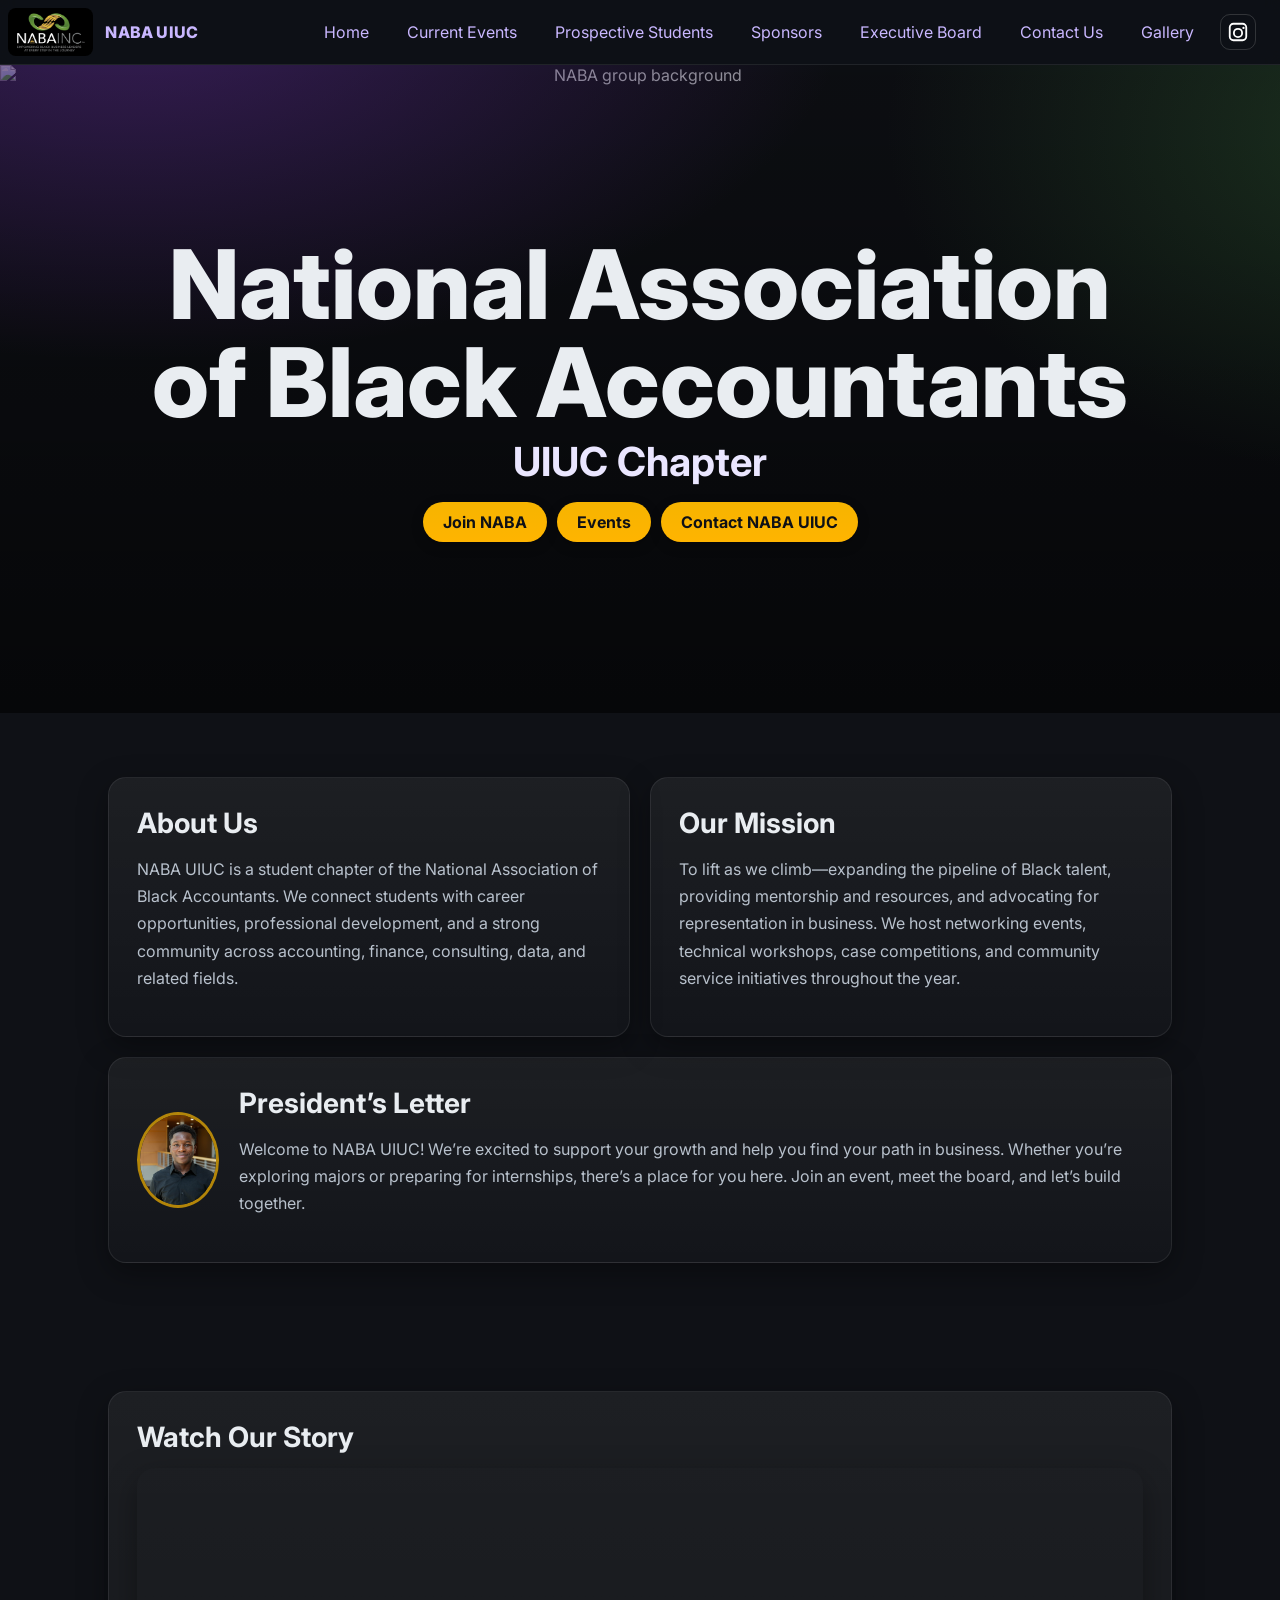
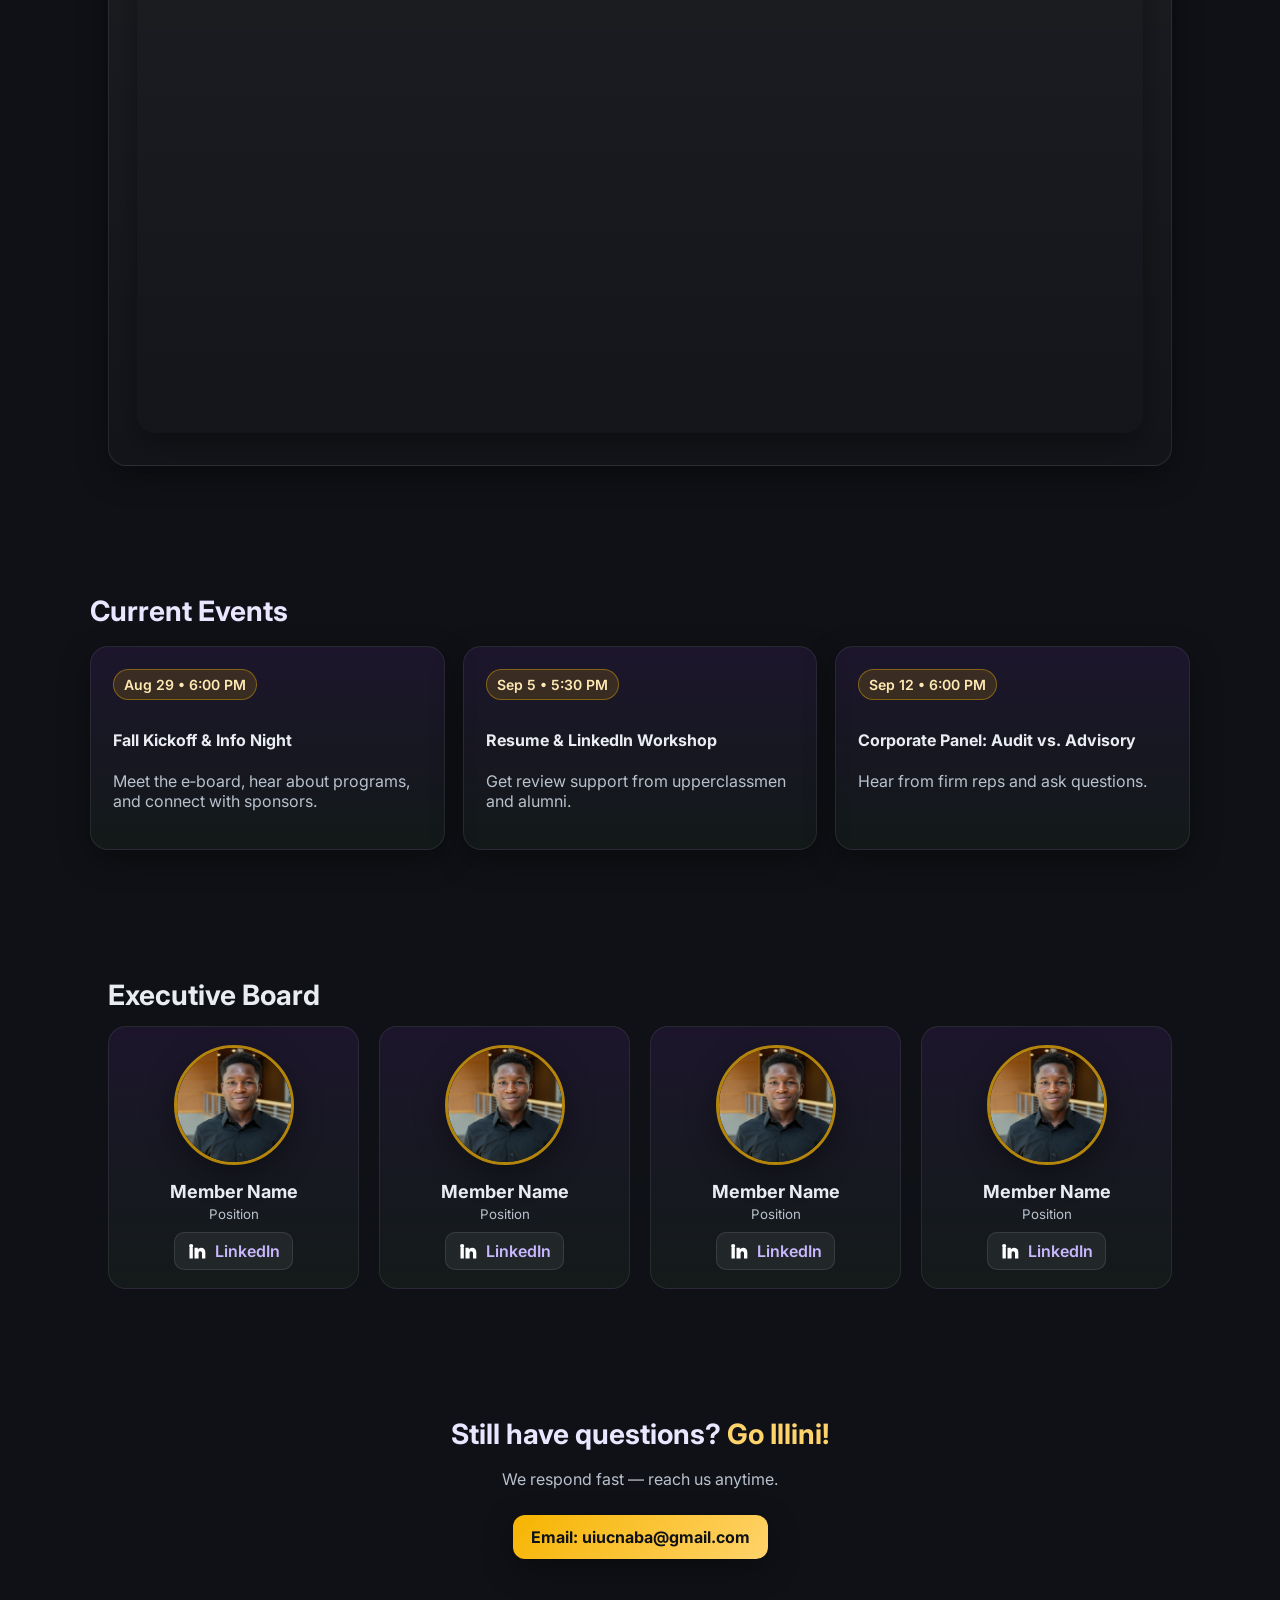
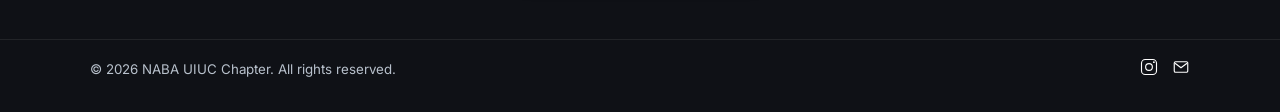
==== index-naba.html @ fb1b7ed2 "Add initial implementation of NABA UIUC website structure and styling: - Created `index.html` as the" ====
<!DOCTYPE html>
      <html lang="en">
      <head>
      <meta charset="UTF-8" />
      <meta name="viewport" content="width=device-width, initial-scale=1" />
      <title>NABA UIUC Chapter</title>
  <link rel="preconnect" href="https://fonts.googleapis.com">
  <link rel="preconnect" href="https://fonts.gstatic.com" crossorigin>
  <link href="https://fonts.googleapis.com/css2?family=Inter:wght@400;600;800&display=swap" rel="stylesheet">
  <link rel="stylesheet" href="style1.css">
</head>
<body>
<!-- Header -->
<header class="header">
  <nav class="nav">
    <a class="brand" href="#home">
      <img src="photos/logo.jpeg" alt="NABA UIUC logo" />
      <span>NABA UIUC</span>
    </a>

    <button class="hamburger" id="hamburger" aria-label="Open menu" aria-expanded="false">
      <span></span><span></span><span></span>
    </button>

    <div class="menu" id="menu" aria-label="Primary">
      <a class="nav-link" href="#home">Home</a>
      <a class="nav-link" href="#events">Current Events</a>
      <a class="nav-link" href="#prospective">Prospective Students</a>
      <a class="nav-link" href="sponsors.html">Sponsors</a>
      <a class="nav-link" href="#board">Executive Board</a>
      <a class="nav-link" href="#contact">Contact Us</a>
      <a class="nav-link" href="gallery.html">Gallery</a>
      <a class="icon-link" href="https://www.instagram.com/nabauiuc/" target="_blank" aria-label="Instagram" rel="noopener">
        <svg viewBox="0 0 24 24" width="22" height="22" aria-hidden="true"><path d="M7 2h10a5 5 0 0 1 5 5v10a5 5 0 0 1-5 5H7a5 5 0 0 1-5-5V7a5 5 0 0 1 5-5zm10 2H7a3 3 0 0 0-3 3v10a3 3 0 0 0 3 3h10a3 3 0 0 0 3-3V7a3 3 0 0 0-3-3zm-5 3.5A5.5 5.5 0 1 1 6.5 13 5.51 5.51 0 0 1 12 7.5zm0 2A3.5 3.5 0 1 0 15.5 13 3.5 3.5 0 0 0 12 9.5zM18 6.25a1.25 1.25 0 1 1-1.25 1.25A1.25 1.25 0 0 1 18 6.25z"/></svg>
      </a>
    </div>
  </nav>
  <div class="mobile" id="mobileMenu">
    <a href="#home">Home</a>
    <a href="#events">Current Events</a>
    <a href="#prospective">Prospective Students</a>
    <a href="sponsors.html">Sponsors</a>
    <a href="#board">Executive Board</a>
    <a href="#contact">Contact Us</a>
    <a href="gallery.html">Gallery</a>
    <a href="https://www.instagram.com/nabauiuc/" target="_blank" rel="noopener">Instagram</a>
  </div>
</header>

<!-- Hero -->
<section id="home" class="hero">
  <img class="bg" src="photos/group.jpg" alt="NABA group background">
  <div class="content">
    <h1>National Association of Black Accountants</h1>
    <h2>UIUC Chapter</h2>
    <div class="hero-buttons">
      <a href="#join" class="btn btn-gold">Join NABA</a>
      <a href="#events" class="btn btn-gold">Events</a>
      <a href="#contact" class="btn btn-gold">Contact NABA UIUC</a>
    </div>
  </div>
</section>

<!-- About / Mission / President -->
<section class="section" id="about">
  <div class="row">
    <div class="col-6">
      <div class="card">
        <h3>About Us</h3>
        <p>
          NABA UIUC is a student chapter of the National Association of Black Accountants. We connect students with career opportunities, professional development, and a strong community across accounting, finance, consulting, data, and related fields.
        </p>
      </div>
    </div>
    <div class="col-6" id="prospective">
      <div class="card">
        <h3>Our Mission</h3>
        <p>
          To lift as we climb—expanding the pipeline of Black talent, providing mentorship and resources, and advocating for representation in business. We host networking events, technical workshops, case competitions, and community service initiatives throughout the year.
        </p>
      </div>
    </div>
    <div class="col-12">
      <div class="card president">
        <img src="photos/head.jpg" alt="Chapter President">
        <div>
          <h3>President’s Letter</h3>
          <p>
            Welcome to NABA UIUC! We’re excited to support your growth and help you find your path in business. Whether you’re exploring majors or preparing for internships, there’s a place for you here. Join an event, meet the board, and let’s build together.
          </p>
        </div>
      </div>
    </div>
  </div>
</section>

<!-- Video -->
<section class="section" id="video">
  <div class="card">
    <h3>Watch Our Story</h3>
    <iframe class="video" src="https://www.youtube.com/embed/VIDEO_ID" title="NABA UIUC Intro Video" allowfullscreen></iframe>
  </div>
</section>

<!-- Current Events (card grid format) -->
<section id="events">
  <div class="wrap">
    <h2 class="section-title">Current Events</h2>
    <div class="events-grid">
      <article class="card event">
        <span class="pill">Aug 29 • 6:00 PM</span>
        <h4>Fall Kickoff & Info Night</h4>
        <p class="muted">Meet the e‑board, hear about programs, and connect with sponsors.</p>
      </article>
      <article class="card event">
        <span class="pill">Sep 5 • 5:30 PM</span>
        <h4>Resume & LinkedIn Workshop</h4>
        <p class="muted">Get review support from upperclassmen and alumni.</p>
      </article>
      <article class="card event">
        <span class="pill">Sep 12 • 6:00 PM</span>
        <h4>Corporate Panel: Audit vs. Advisory</h4>
        <p class="muted">Hear from firm reps and ask questions.</p>
      </article>
    </div>
  </div>
</section>

<!-- Executive Board (unchanged) -->
<section class="section" id="board">
  <h3 class="section-title">Executive Board</h3>
  <div class="board-grid">
    <div class="member">
      <img src="photos/head.jpg" alt="Board Member">
      <h4>Member Name</h4>
      <small>Position</small>
      <a class="linkedin" href="#" target="_blank" rel="noopener" aria-label="LinkedIn">
        <svg viewBox="0 0 24 24" width="20" height="20" aria-hidden="true"><path d="M4.98 3.5A2.5 2.5 0 1 1 2.5 6 2.5 2.5 0 0 1 4.98 3.5zM3 8h4v13H3zM9 8h4v2h.06A4.39 4.39 0 0 1 17 8c3 0 5 2 5 5.7V21h-4v-6.1c0-1.6-.57-2.7-2-2.7a2.16 2.16 0 0 0-2 1.5 2.73 2.73 0 0 0-.1.95V21H9z"/></svg>
        LinkedIn
      </a>
    </div>
    <div class="member">
      <img src="photos/head.jpg" alt="Board Member">
      <h4>Member Name</h4>
      <small>Position</small>
      <a class="linkedin" href="#" target="_blank" rel="noopener" aria-label="LinkedIn">
        <svg viewBox="0 0 24 24" width="20" height="20"><path d="M4.98 3.5A2.5 2.5 0 1 1 2.5 6 2.5 2.5 0 0 1 4.98 3.5zM3 8h4v13H3zM9 8h4v2h.06A4.39 4.39 0 0 1 17 8c3 0 5 2 5 5.7V21h-4v-6.1c0-1.6-.57-2.7-2-2.7a2.16 2.16 0 0 0-2 1.5 2.73 2.73 0 0 0-.1.95V21H9z"/></svg>
        LinkedIn
      </a>
    </div>
    <div class="member">
      <img src="photos/head.jpg" alt="Board Member">
      <h4>Member Name</h4>
      <small>Position</small>
      <a class="linkedin" href="#" target="_blank" rel="noopener" aria-label="LinkedIn">
        <svg viewBox="0 0 24 24" width="20" height="20"><path d="M4.98 3.5A2.5 2.5 0 1 1 2.5 6 2.5 2.5 0 0 1 4.98 3.5zM3 8h4v13H3zM9 8h4v2h.06A4.39 4.39 0 0 1 17 8c3 0 5 2 5 5.7V21h-4v-6.1c0-1.6-.57-2.7-2-2.7a2.16 2.16 0 0 0-2 1.5 2.73 2.73 0 0 0-.1.95V21H9z"/></svg>
        LinkedIn
      </a>
    </div>
    <div class="member">
      <img src="photos/head.jpg" alt="Board Member">
      <h4>Member Name</h4>
      <small>Position</small>
      <a class="linkedin" href="#" target="_blank" rel="noopener" aria-label="LinkedIn">
        <svg viewBox="0 0 24 24" width="20" height="20"><path d="M4.98 3.5A2.5 2.5 0 1 1 2.5 6 2.5 2.5 0 0 1 4.98 3.5zM3 8h4v13H3zM9 8h4v2h.06A4.39 4.39 0 0 1 17 8c3 0 5 2 5 5.7V21h-4v-6.1c0-1.6-.57-2.7-2-2.7a2.16 2.16 0 0 0-2 1.5 2.73 2.73 0 0 0-.1.95V21H9z"/></svg>
        LinkedIn
      </a>
    </div>
  </div>
</section>

<!-- CTA / Contact (your format) -->
<section id="contact" class="cta">
  <div class="wrap">
    <h2 class="section-title">Still have questions? <span style="color:var(--accent-2)">Go Illini!</span></h2>
    <p class="muted">We respond fast — reach us anytime.</p>
    <p><a class="btn btn-primary" href="mailto:uiucnaba@gmail.com">Email: uiucnaba@gmail.com</a></p>
  </div>
</section>

<!-- Footer (your format) -->
<footer>
  <div class="foot">
    <small>© <span id="year"></span> NABA UIUC Chapter. All rights reserved.</small>
    <div class="social">
      <a href="https://www.instagram.com/nabauiuc/" aria-label="Instagram" target="_blank" rel="noopener">
        <svg width="18" height="18" viewBox="0 0 24 24" fill="none" xmlns="http://www.w3.org/2000/svg" aria-hidden="true"><path d="M7 2h10a5 5 0 0 1 5 5v10a5 5 0 0 1-5 5H7a5 5 0 0 1-5-5V7a5 5 0 0 1 5-5Z" stroke="currentColor" stroke-width="1.5"/><path d="M16.5 11.999a4.5 4.5 0 1 1-9 0a4.5 4.5 0 0 1 9 0Z" stroke="currentColor" stroke-width="1.5"/><circle cx="18.5" cy="5.5" r="1.25" fill="currentColor"/></svg>
      </a>
      <a href="mailto:uiucnaba@gmail.com" aria-label="Email uiucnaba@gmail.com">
        <svg width="18" height="18" viewBox="0 0 24 24" fill="none" xmlns="http://www.w3.org/2000/svg" aria-hidden="true"><path d="M3 6.75A1.75 1.75 0 0 1 4.75 5h14.5A1.75 1.75 0 0 1 21 6.75v10.5A1.75 1.75 0 0 1 19.25 19H4.75A1.75 1.75 0 0 1 3 17.25V6.75Z" stroke="currentColor" stroke-width="1.5"/><path d="m4 7 8 6 8-6" stroke="currentColor" stroke-width="1.5"/></svg>
      </a>
    </div>
  </div>
</footer>

<script src="app.js"></script>
</body>
</html>





</title>
</head>
<body>

</body>
</html>
---- style1.css ----
:root{
    /* Palette close to your hexes; includes accents for cards/pills */
    --naba-green:#336633;   /* ~#36602E */
    --naba-purple:#5B2A91;  /* ~#652D90 */
    --naba-gold:#f6b400;    /* ~#fcb900 */
    --accent-1: rgba(91,42,145,.18);
    --accent-2: #ffd36b;
    --surface:#0f1116;
    --surface-2:#161922;
    --text:#e9edf1;
    --muted:#b8c1cc;
    --shadow:0 10px 30px rgba(0,0,0,.35);
    --radius:18px;
}

*{box-sizing:border-box}
html,body{margin:0;padding:0;background:var(--surface);color:var(--text);font-family:Inter,system-ui,-apple-system,Segoe UI,Roboto,Arial,sans-serif;scroll-behavior:smooth}
a{color:#c9b7ff;text-decoration:none}
a:hover{text-decoration:underline}

/* Header */
.header{position:sticky;top:0;z-index:1000;backdrop-filter:saturate(140%) blur(8px);background:rgba(15,17,22,.65);border-bottom:1px solid rgba(255,255,255,.08)}
.nav{max-width:1300px;margin:0 auto;display:flex;align-items:center;gap:18px;padding:8px 24px 8px 8px} /* brand nudged further left */
.brand{display:flex;align-items:center;gap:12px;font-weight:800;letter-spacing:.2px}
.brand img{height:48px;width:auto;border-radius:8px}
.menu{display:flex;align-items:center;gap:14px;margin-left:auto;flex-wrap:nowrap}
.nav-link{padding:8px 12px;border-radius:10px;white-space:nowrap}
.nav-link:hover,.nav-link.active{background:linear-gradient(135deg, rgba(91,42,145,.25), rgba(51,102,51,.25));box-shadow:var(--shadow);text-decoration:none}
.icon-link{display:flex;align-items:center;justify-content:center;padding:6px;border:1px solid rgba(255,255,255,.15);border-radius:10px}
.icon-link svg{fill:#fff}

/* mobile */
.hamburger{display:none;position:relative;width:40px;height:38px;margin-left:auto;border:1px solid rgba(255,255,255,.15);border-radius:10px;background:transparent;cursor:pointer}
.hamburger span{position:absolute;left:9px;right:9px;height:2px;background:#fff;border-radius:2px;transition:.2s}
.hamburger span:nth-child(1){top:11px}
.hamburger span:nth-child(2){top:18px}
.hamburger span:nth-child(3){top:25px}
.hamburger.active span:nth-child(1){transform:translateY(7px) rotate(45deg)}
.hamburger.active span:nth-child(2){opacity:0}
.hamburger.active span:nth-child(3){transform:translateY(-7px) rotate(-45deg)}
.mobile{display:none;flex-direction:column;gap:8px;padding:10px 18px 16px}
.mobile.open{display:flex}
.mobile a{padding:10px 12px;background:rgba(255,255,255,.04);border-radius:10px}

/* Hero */
.hero{position:relative;display:grid;place-items:center;text-align:center;min-height:72vh;padding:64px 18px;overflow:hidden}
.hero::before{content:"";position:absolute;inset:0;background:
        radial-gradient(1200px 600px at 10% -10%, rgba(91,42,145,.55), transparent 60%),
        radial-gradient(900px 600px at 110% 10%, rgba(51,102,51,.4), transparent 58%),
        linear-gradient(180deg, rgba(0,0,0,.2), rgba(0,0,0,.6));z-index:1}
.hero img.bg{position:absolute;inset:0;width:100%;height:100%;object-fit:cover;object-position:center 30%; /* keep faces in frame */ filter:saturate(1.05) contrast(1.05) brightness(.78);z-index:0}
.hero .content{position:relative;z-index:2;max-width:980px}
/* Bigger main title */
h1{font-size:clamp(52px,8vw,96px);margin:0 0 6px;line-height:1.02;font-weight:800}
h2{font-size:clamp(26px,3.5vw,40px);margin:0;font-weight:700;color:#eae6ff}

.section{max-width:1100px;margin:0 auto;padding:64px 18px}
.section h3{margin:0 0 14px;font-size:clamp(22px,3vw,28px)}
.card{background:linear-gradient(180deg, rgba(255,255,255,.06), rgba(255,255,255,.02));border:1px solid rgba(255,255,255,.08);border-radius:var(--radius);padding:28px;box-shadow:var(--shadow)}
.section p{color:var(--muted);line-height:1.7}

.video{aspect-ratio:16/9;width:100%;border:0;border-radius:var(--radius);box-shadow:var(--shadow)}

/* grid utils */
.row{display:grid;grid-template-columns:repeat(12,1fr);gap:20px}
.col-6{grid-column:span 6}
.col-12{grid-column:span 12}

/* president */
.president{display:flex;gap:20px;align-items:center}
.president img{width:96px;height:96px;border-radius:50%;object-fit:cover;border:3px solid rgba(246,180,0,.7)}

/* Current Events grid */
#events{padding:64px 18px}
.wrap{max-width:1100px;margin:0 auto}
.section-title{margin:0 0 18px;font-size:clamp(22px,3vw,28px)}
.events-grid{display:grid;grid-template-columns:repeat(auto-fit,minmax(260px,1fr));gap:18px}
.event{padding:22px;background:linear-gradient(180deg,var(--accent-1),rgba(51,102,51,.1));border:1px solid rgba(255,255,255,.08);border-radius:var(--radius)}
.pill{display:inline-block;background:rgba(246,180,0,.14);border:1px solid rgba(246,180,0,.4);color:#ffe9b3;padding:6px 10px;border-radius:999px;font-weight:600;font-size:14px;margin-bottom:8px}
.muted{color:var(--muted)}

/* Board (unchanged) */
.board-grid{display:grid;grid-template-columns:repeat(auto-fit,minmax(220px,1fr));gap:20px}
.member{text-align:center;padding:18px;border-radius:var(--radius);background:linear-gradient(180deg, rgba(91,42,145,.18), rgba(51,102,51,.12));border:1px solid rgba(255,255,255,.08)}
.member img{width:120px;height:120px;border-radius:50%;object-fit:cover;border:3px solid rgba(246,180,0,.7);box-shadow:var(--shadow)}
.member h4{margin:12px 0 4px;font-size:18px}
.member small{color:var(--muted);display:block;margin-bottom:10px}
.member .linkedin{display:inline-flex;gap:8px;align-items:center;font-weight:600;padding:8px 12px;border-radius:10px;background:rgba(255,255,255,.06);border:1px solid rgba(255,255,255,.1)}
.member .linkedin svg{fill:#ffffff}

/* CTA + Footer (your format) */
.cta{padding:64px 18px;text-align:center}
.btn.btn-primary{display:inline-block;margin-top:10px;padding:12px 18px;border-radius:12px;font-weight:700;color:#0f1116;background:linear-gradient(135deg,var(--naba-gold),#ffd36b);border:0;box-shadow:var(--shadow)}
.btn.btn-primary:hover{filter:brightness(1.05);text-decoration:none}
footer{padding:18px 18px 32px;border-top:1px solid rgba(255,255,255,.08)}
.foot{max-width:1100px;margin:0 auto;display:flex;align-items:center;justify-content:space-between;gap:12px}
.foot small{color:var(--muted)}
.social{display:flex;gap:14px}
.social a{color:#fff}

/* responsive */
@media (max-width: 1000px){
    .menu{display:none}
    .hamburger{display:block}
    .row{grid-template-columns:1fr}
    .col-6,.col-12{grid-column:1 / -1}
    .foot{flex-direction:column;gap:8px}
}



/*under uiuc chaper*/
.hero-buttons {
    margin-top: 16px;
    display: flex;
    gap: 10px;
    justify-content: center;
    flex-wrap: wrap;
}
.hero-buttons a {
    flex: 0 0 auto;
    padding: 10px 20px;
    font-weight: 700;
    font-size: 1rem;
    border-radius: 999px; /* fully rounded like the screenshot */
    text-align: center;
    text-decoration: none;
    box-sizing: border-box;
}
.btn-gold {
    background: linear-gradient(180deg, var(--naba-gold), #ffb400);
    color: #0f1116;
    border: none;
    box-shadow: 0 4px 12px rgba(0,0,0,0.25);
    transition: transform 0.2s ease, box-shadow 0.2s ease;
}
.btn-gold:hover {
    transform: translateY(-2px);
    box-shadow: 0 6px 16px rgba(0,0,0,0.35);
}
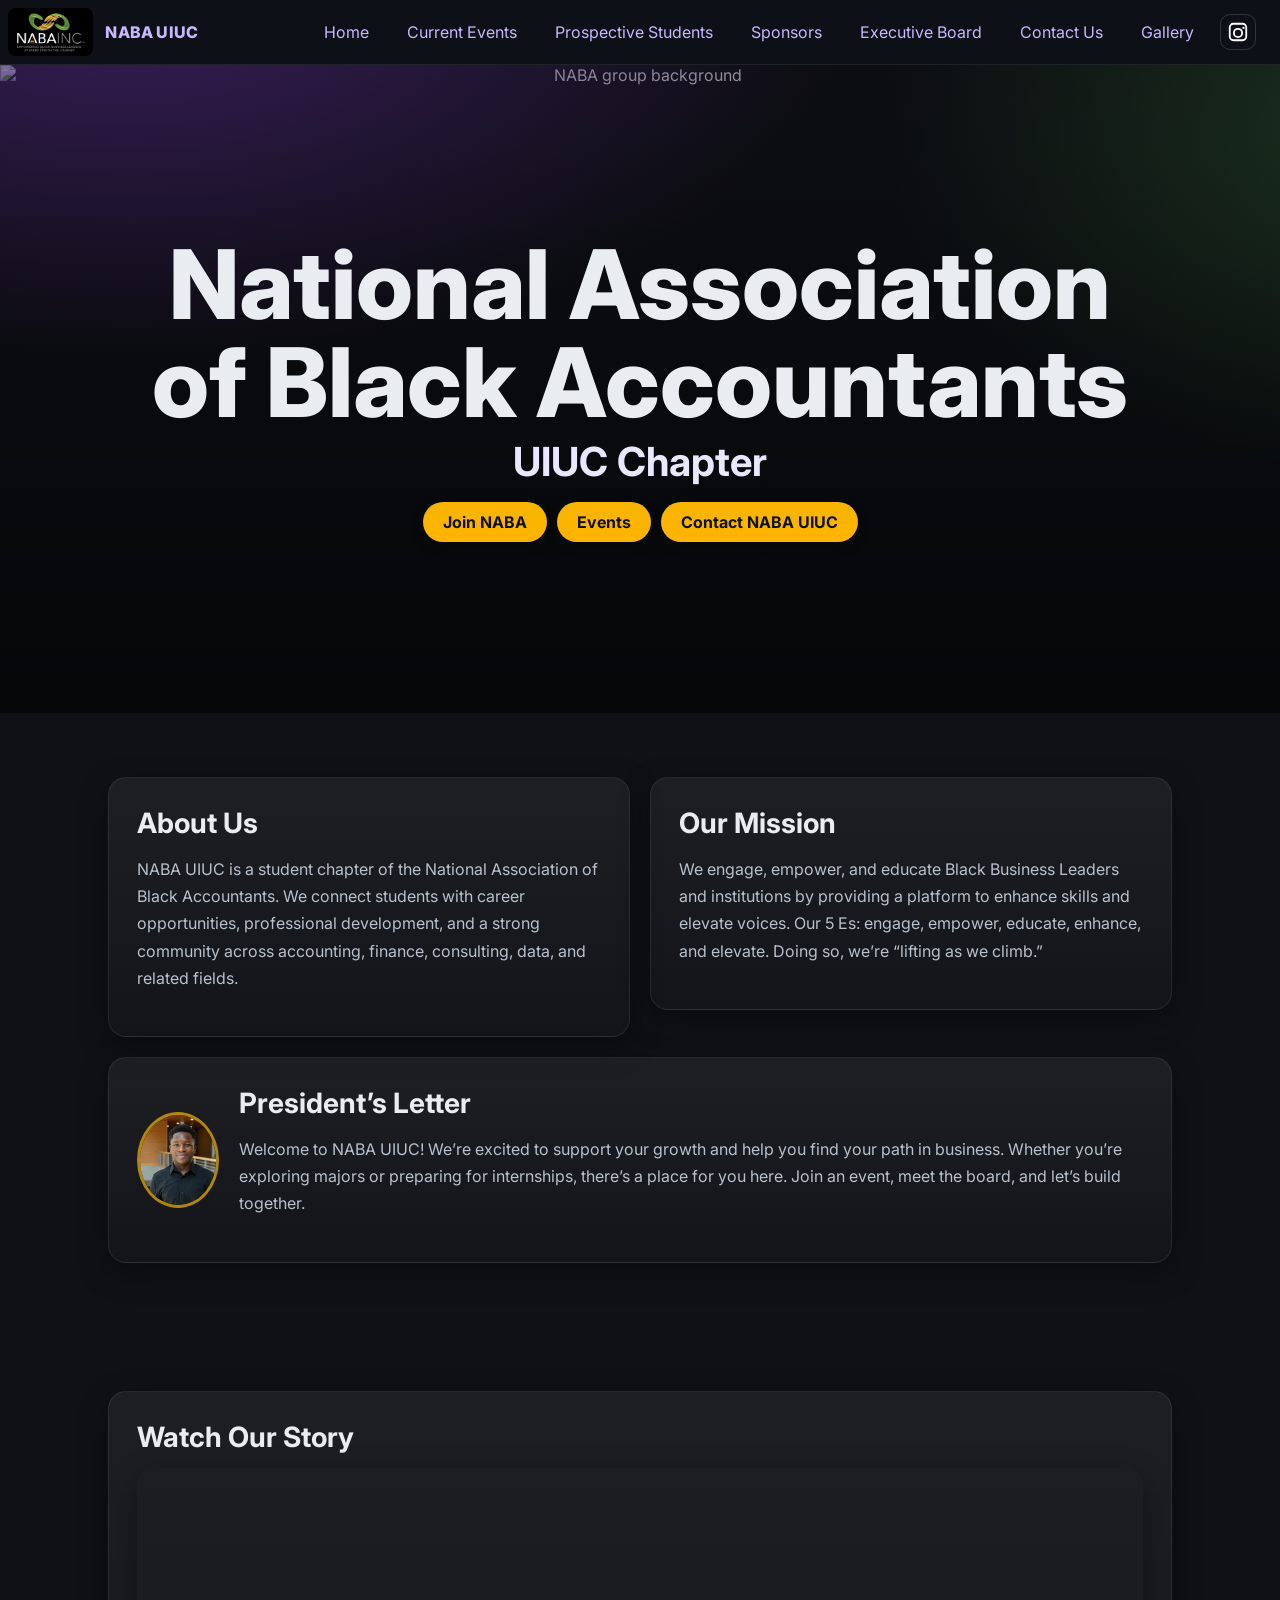
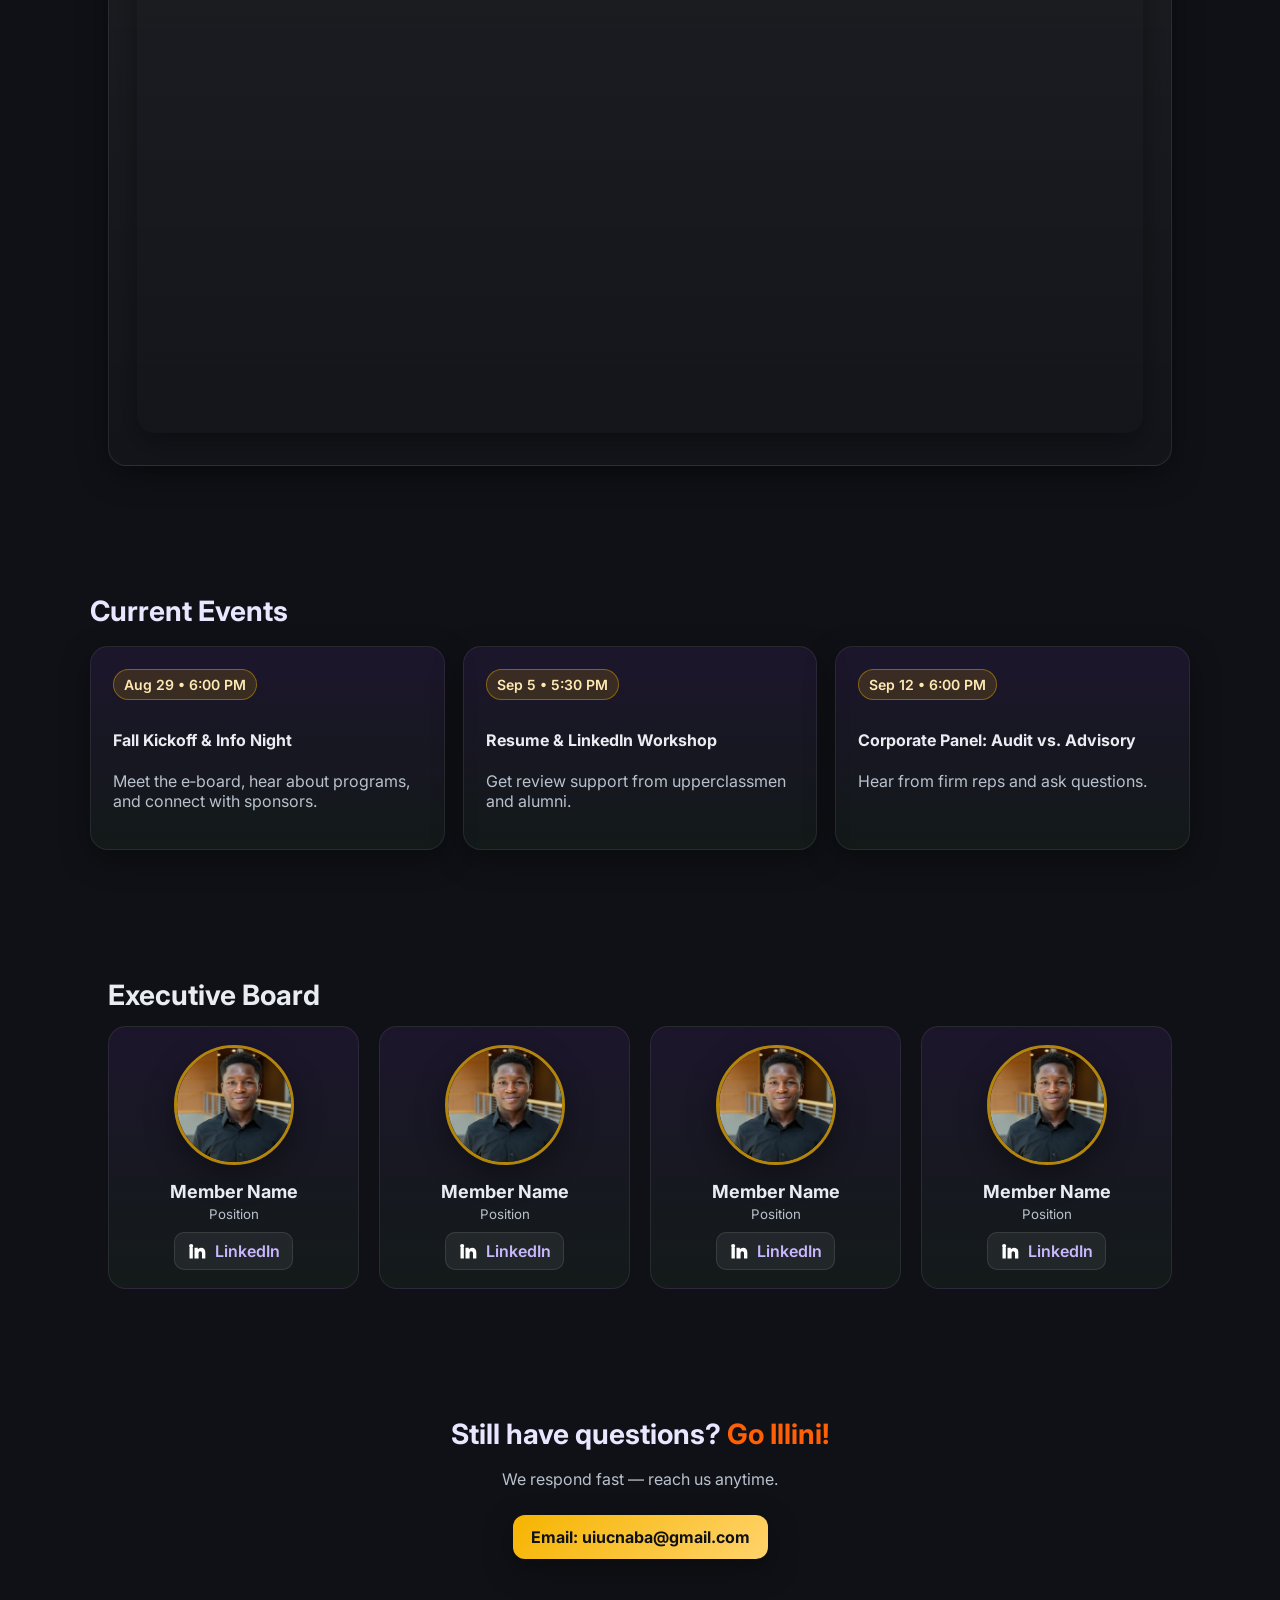
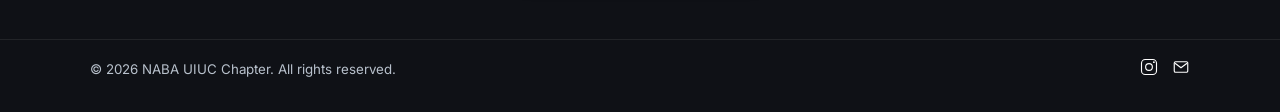
==== commit 63ac8a57: "Update file structure, content, and references for "under construction" phase: - Renamed `progress.j" ====
--- a/index-naba.html
+++ b/index-naba.html
@@ -7,7 +7,7 @@
   <link rel="preconnect" href="https://fonts.googleapis.com">
   <link rel="preconnect" href="https://fonts.gstatic.com" crossorigin>
   <link href="https://fonts.googleapis.com/css2?family=Inter:wght@400;600;800&display=swap" rel="stylesheet">
-  <link rel="stylesheet" href="style1.css">
+  <link rel="stylesheet" href="style.css">
 </head>
 <body>
 <!-- Header -->
@@ -76,7 +76,7 @@
       <div class="card">
         <h3>Our Mission</h3>
         <p>
-          To lift as we climb—expanding the pipeline of Black talent, providing mentorship and resources, and advocating for representation in business. We host networking events, technical workshops, case competitions, and community service initiatives throughout the year.
+          We engage, empower, and educate Black Business Leaders and institutions by providing a platform to enhance skills and elevate voices. Our 5 Es: engage, empower, educate, enhance, and elevate. Doing so, we’re “lifting as we climb.”
         </p>
       </div>
     </div>
@@ -172,7 +172,7 @@
 <!-- CTA / Contact (your format) -->
 <section id="contact" class="cta">
   <div class="wrap">
-    <h2 class="section-title">Still have questions? <span style="color:var(--accent-2)">Go Illini!</span></h2>
+    <h2 class="section-title">Still have questions? <span style="color:var(--uiuccolor)">Go Illini!</span></h2>
     <p class="muted">We respond fast — reach us anytime.</p>
     <p><a class="btn btn-primary" href="mailto:uiucnaba@gmail.com">Email: uiucnaba@gmail.com</a></p>
   </div>
@@ -193,7 +193,7 @@
   </div>
 </footer>
 
-<script src="app.js"></script>
+<script src="script.js"></script>
 </body>
 </html>
 
--- a/style.css
+++ b/style.css
@@ -0,0 +1,140 @@
+:root{
+    --naba-green:#336633;
+    --naba-purple:#5B2A91;
+    --naba-gold:#f6b400;
+    --accent-1: rgba(91,42,145,.18);
+    --accent-2: #ffd36b;
+    --uiuccolor: #FF5F05;
+    --surface:#0f1116;
+    --surface-2:#161922;
+    --text:#e9edf1;
+    --muted:#b8c1cc;
+    --shadow:0 10px 30px rgba(0,0,0,.35);
+    --radius:18px;
+}
+
+*{box-sizing:border-box}
+html,body{margin:0;padding:0;background:var(--surface);color:var(--text);font-family:Inter,system-ui,-apple-system,Segoe UI,Roboto,Arial,sans-serif;scroll-behavior:smooth}
+a{color:#c9b7ff;text-decoration:none}
+a:hover{text-decoration:underline}
+
+/* Header */
+.header{position:sticky;top:0;z-index:1000;backdrop-filter:saturate(140%) blur(8px);background:rgba(15,17,22,.65);border-bottom:1px solid rgba(255,255,255,.08)}
+.nav{max-width:1300px;margin:0 auto;display:flex;align-items:center;gap:18px;padding:8px 24px 8px 8px} /* brand nudged further left */
+.brand{display:flex;align-items:center;gap:12px;font-weight:800;letter-spacing:.2px}
+.brand img{height:48px;width:auto;border-radius:8px}
+.menu{display:flex;align-items:center;gap:14px;margin-left:auto;flex-wrap:nowrap}
+.nav-link{padding:8px 12px;border-radius:10px;white-space:nowrap}
+.nav-link:hover,.nav-link.active{background:linear-gradient(135deg, rgba(91,42,145,.25), rgba(51,102,51,.25));box-shadow:var(--shadow);text-decoration:none}
+.icon-link{display:flex;align-items:center;justify-content:center;padding:6px;border:1px solid rgba(255,255,255,.15);border-radius:10px}
+.icon-link svg{fill:#fff}
+
+/* mobile */
+.hamburger{display:none;position:relative;width:40px;height:38px;margin-left:auto;border:1px solid rgba(255,255,255,.15);border-radius:10px;background:transparent;cursor:pointer}
+.hamburger span{position:absolute;left:9px;right:9px;height:2px;background:#fff;border-radius:2px;transition:.2s}
+.hamburger span:nth-child(1){top:11px}
+.hamburger span:nth-child(2){top:18px}
+.hamburger span:nth-child(3){top:25px}
+.hamburger.active span:nth-child(1){transform:translateY(7px) rotate(45deg)}
+.hamburger.active span:nth-child(2){opacity:0}
+.hamburger.active span:nth-child(3){transform:translateY(-7px) rotate(-45deg)}
+.mobile{display:none;flex-direction:column;gap:8px;padding:10px 18px 16px}
+.mobile.open{display:flex}
+.mobile a{padding:10px 12px;background:rgba(255,255,255,.04);border-radius:10px}
+
+/* Hero */
+.hero{position:relative;display:grid;place-items:center;text-align:center;min-height:72vh;padding:64px 18px;overflow:hidden}
+.hero::before{content:"";position:absolute;inset:0;background:
+        radial-gradient(1200px 600px at 10% -10%, rgba(91,42,145,.55), transparent 60%),
+        radial-gradient(900px 600px at 110% 10%, rgba(51,102,51,.4), transparent 58%),
+        linear-gradient(180deg, rgba(0,0,0,.2), rgba(0,0,0,.6));z-index:1}
+.hero img.bg{position:absolute;inset:0;width:100%;height:100%;object-fit:cover;object-position:center 30%; /* keep faces in frame */ filter:saturate(1.05) contrast(1.05) brightness(.78);z-index:0}
+.hero .content{position:relative;z-index:2;max-width:980px}
+/* Bigger main title */
+h1{font-size:clamp(52px,8vw,96px);margin:0 0 6px;line-height:1.02;font-weight:800}
+h2{font-size:clamp(26px,3.5vw,40px);margin:0;font-weight:700;color:#eae6ff}
+
+.section{max-width:1100px;margin:0 auto;padding:64px 18px}
+.section h3{margin:0 0 14px;font-size:clamp(22px,3vw,28px)}
+.card{background:linear-gradient(180deg, rgba(255,255,255,.06), rgba(255,255,255,.02));border:1px solid rgba(255,255,255,.08);border-radius:var(--radius);padding:28px;box-shadow:var(--shadow)}
+.section p{color:var(--muted);line-height:1.7}
+
+.video{aspect-ratio:16/9;width:100%;border:0;border-radius:var(--radius);box-shadow:var(--shadow)}
+
+/* grid utils */
+.row{display:grid;grid-template-columns:repeat(12,1fr);gap:20px}
+.col-6{grid-column:span 6}
+.col-12{grid-column:span 12}
+
+/* president */
+.president{display:flex;gap:20px;align-items:center}
+.president img{width:96px;height:96px;border-radius:50%;object-fit:cover;border:3px solid rgba(246,180,0,.7)}
+
+/* Current Events grid */
+#events{padding:64px 18px}
+.wrap{max-width:1100px;margin:0 auto}
+.section-title{margin:0 0 18px;font-size:clamp(22px,3vw,28px)}
+.events-grid{display:grid;grid-template-columns:repeat(auto-fit,minmax(260px,1fr));gap:18px}
+.event{padding:22px;background:linear-gradient(180deg,var(--accent-1),rgba(51,102,51,.1));border:1px solid rgba(255,255,255,.08);border-radius:var(--radius)}
+.pill{display:inline-block;background:rgba(246,180,0,.14);border:1px solid rgba(246,180,0,.4);color:#ffe9b3;padding:6px 10px;border-radius:999px;font-weight:600;font-size:14px;margin-bottom:8px}
+.muted{color:var(--muted)}
+
+/* Board (unchanged) */
+.board-grid{display:grid;grid-template-columns:repeat(auto-fit,minmax(220px,1fr));gap:20px}
+.member{text-align:center;padding:18px;border-radius:var(--radius);background:linear-gradient(180deg, rgba(91,42,145,.18), rgba(51,102,51,.12));border:1px solid rgba(255,255,255,.08)}
+.member img{width:120px;height:120px;border-radius:50%;object-fit:cover;border:3px solid rgba(246,180,0,.7);box-shadow:var(--shadow)}
+.member h4{margin:12px 0 4px;font-size:18px}
+.member small{color:var(--muted);display:block;margin-bottom:10px}
+.member .linkedin{display:inline-flex;gap:8px;align-items:center;font-weight:600;padding:8px 12px;border-radius:10px;background:rgba(255,255,255,.06);border:1px solid rgba(255,255,255,.1)}
+.member .linkedin svg{fill:#ffffff}
+
+/* CTA + Footer (your format) */
+.cta{padding:64px 18px;text-align:center}
+.btn.btn-primary{display:inline-block;margin-top:10px;padding:12px 18px;border-radius:12px;font-weight:700;color:#0f1116;background:linear-gradient(135deg,var(--naba-gold),#ffd36b);border:0;box-shadow:var(--shadow)}
+.btn.btn-primary:hover{filter:brightness(1.05);text-decoration:none}
+footer{padding:18px 18px 32px;border-top:1px solid rgba(255,255,255,.08)}
+.foot{max-width:1100px;margin:0 auto;display:flex;align-items:center;justify-content:space-between;gap:12px}
+.foot small{color:var(--muted)}
+.social{display:flex;gap:14px}
+.social a{color:#fff}
+
+/* responsive */
+@media (max-width: 1000px){
+    .menu{display:none}
+    .hamburger{display:block}
+    .row{grid-template-columns:1fr}
+    .col-6,.col-12{grid-column:1 / -1}
+    .foot{flex-direction:column;gap:8px}
+}
+
+
+
+/*under uiuc chaper*/
+.hero-buttons {
+    margin-top: 16px;
+    display: flex;
+    gap: 10px;
+    justify-content: center;
+    flex-wrap: wrap;
+}
+.hero-buttons a {
+    flex: 0 0 auto;
+    padding: 10px 20px;
+    font-weight: 700;
+    font-size: 1rem;
+    border-radius: 999px; /* fully rounded like the screenshot */
+    text-align: center;
+    text-decoration: none;
+    box-sizing: border-box;
+}
+.btn-gold {
+    background: linear-gradient(180deg, var(--naba-gold), #ffb400);
+    color: #0f1116;
+    border: none;
+    box-shadow: 0 4px 12px rgba(0,0,0,0.25);
+    transition: transform 0.2s ease, box-shadow 0.2s ease;
+}
+.btn-gold:hover {
+    transform: translateY(-2px);
+    box-shadow: 0 6px 16px rgba(0,0,0,0.35);
+}
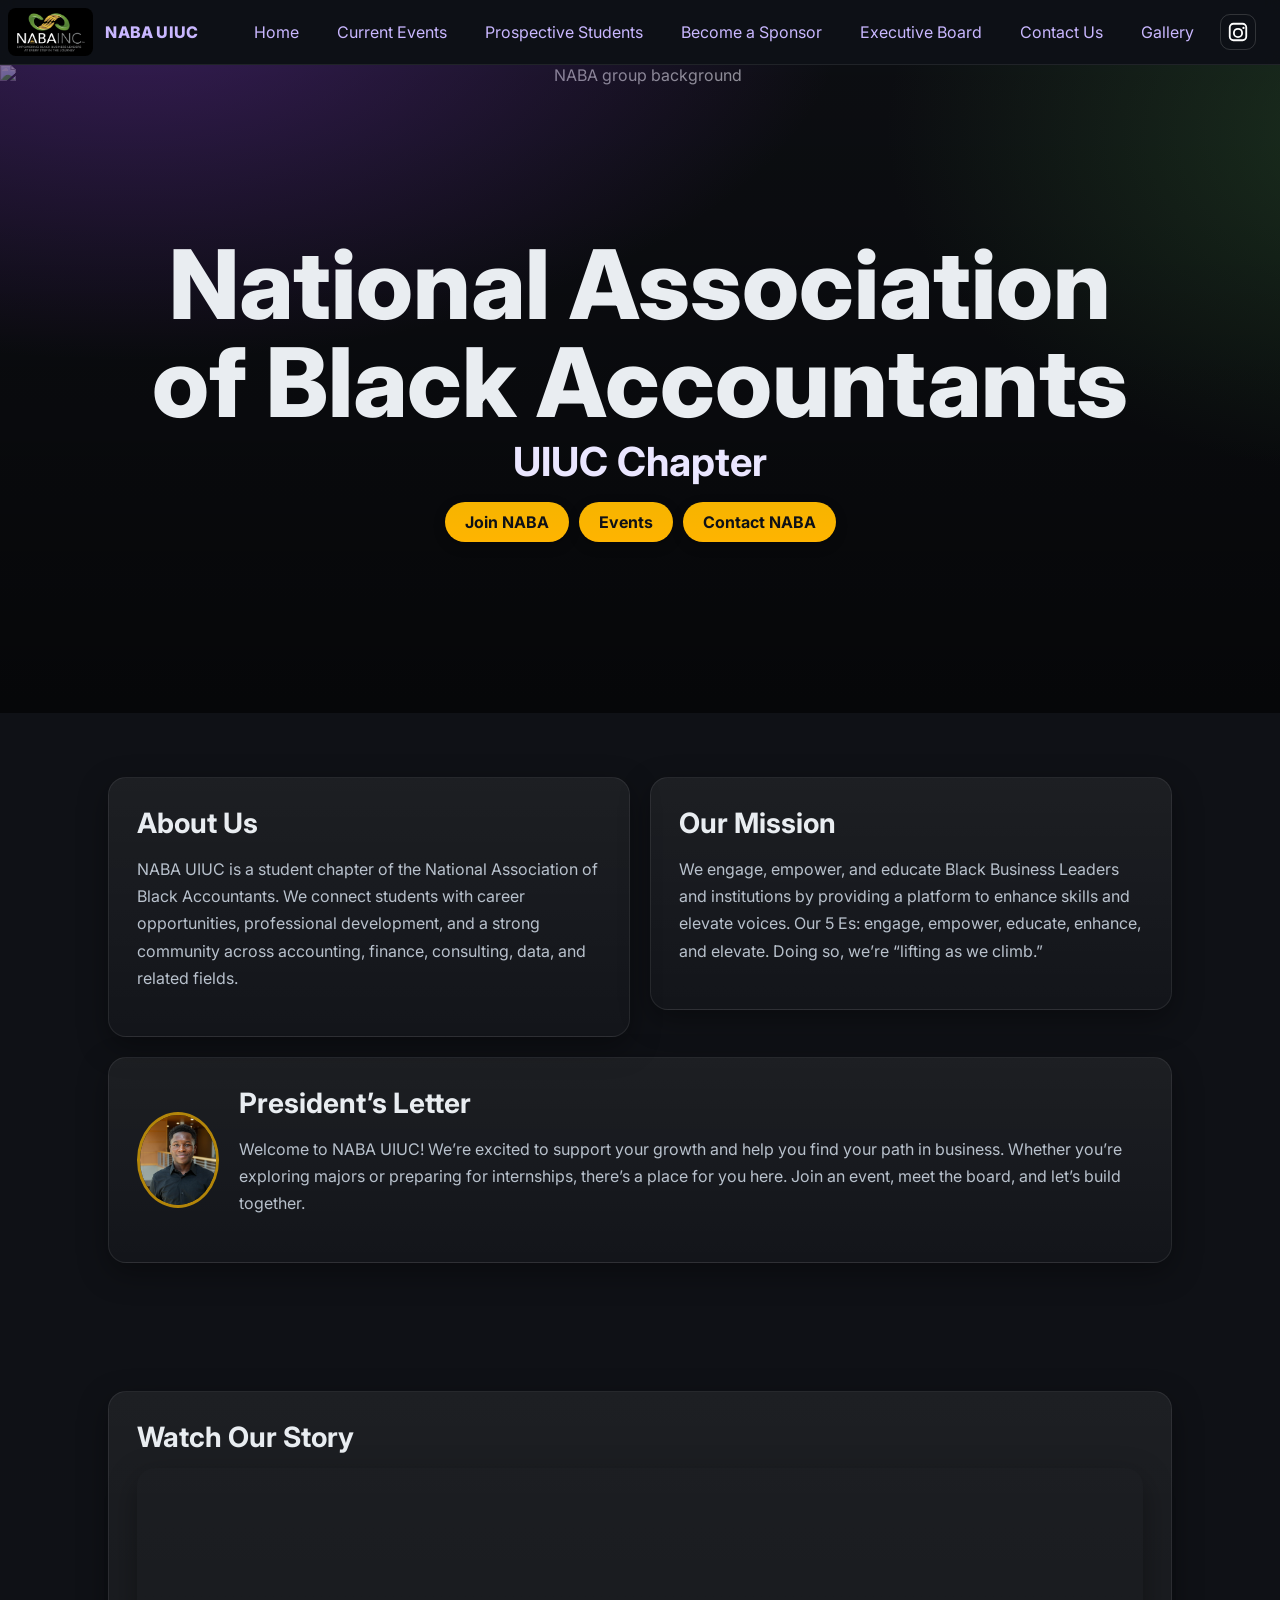
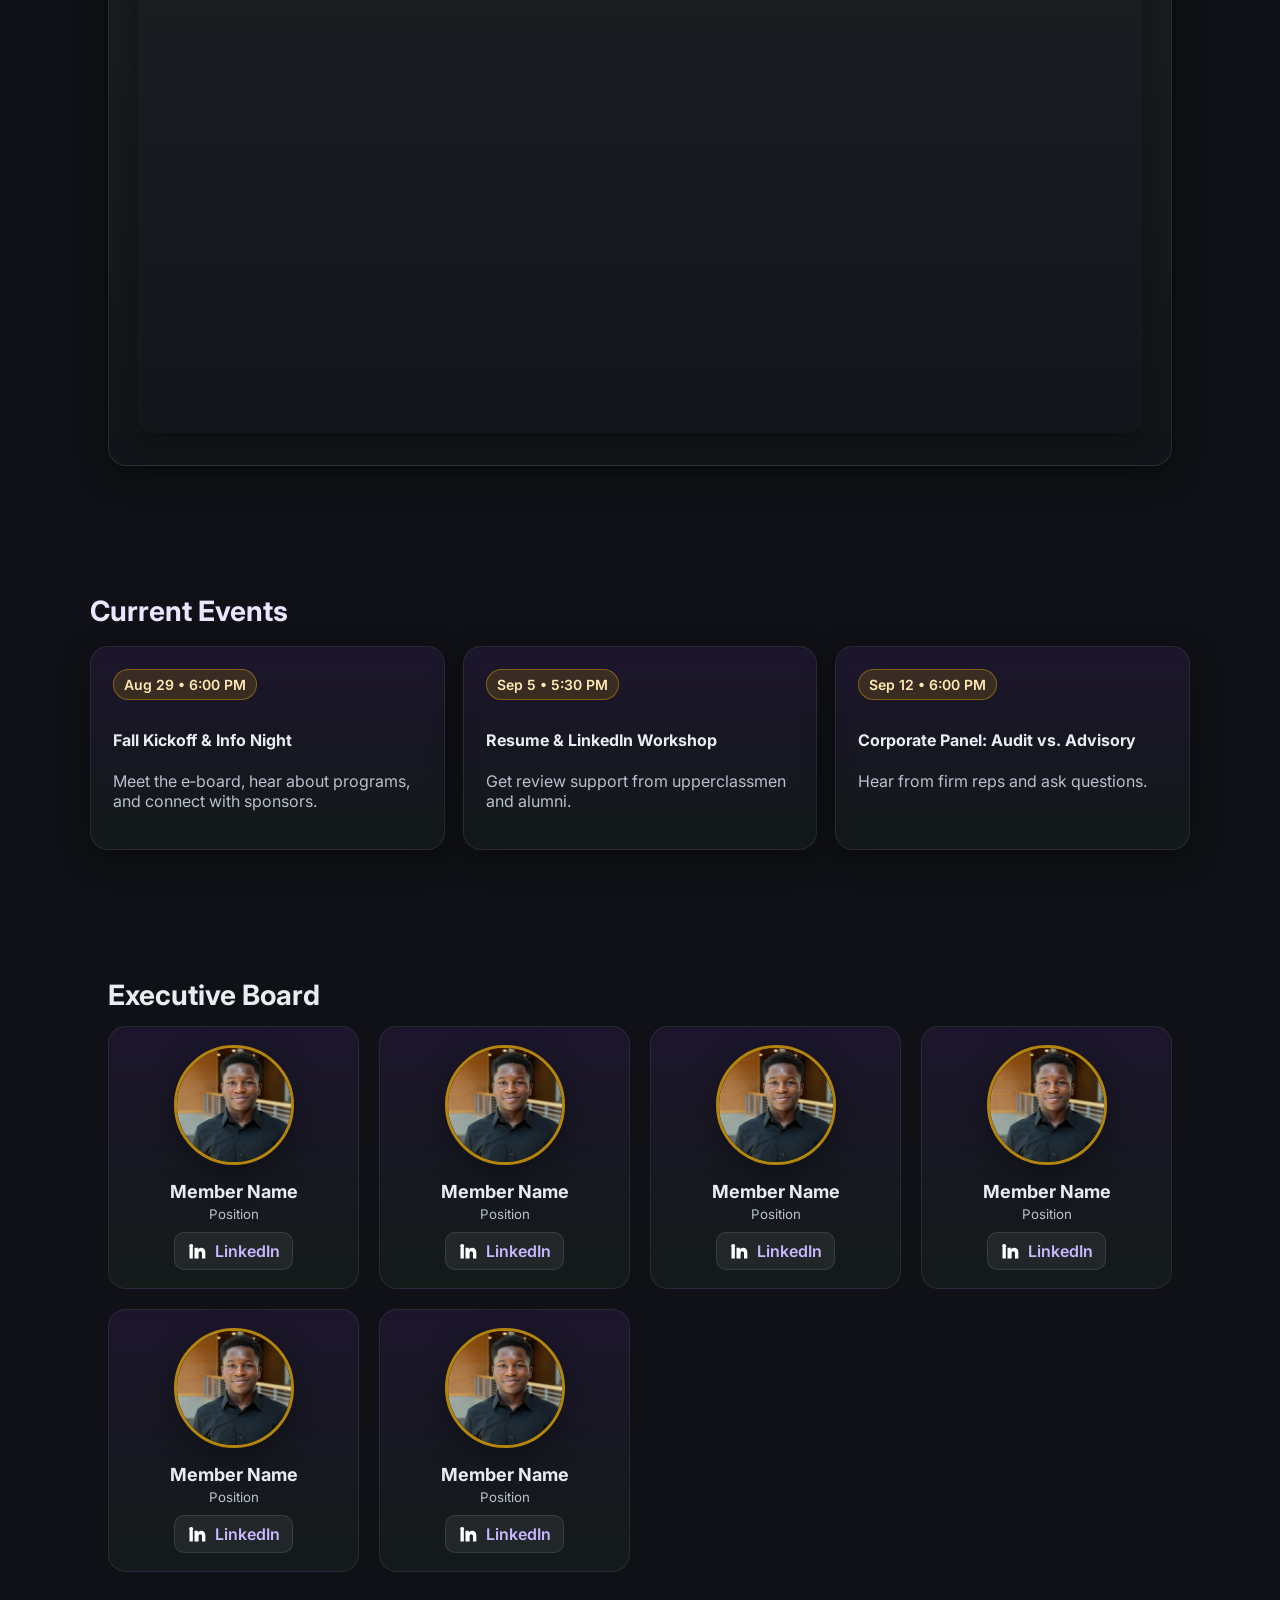
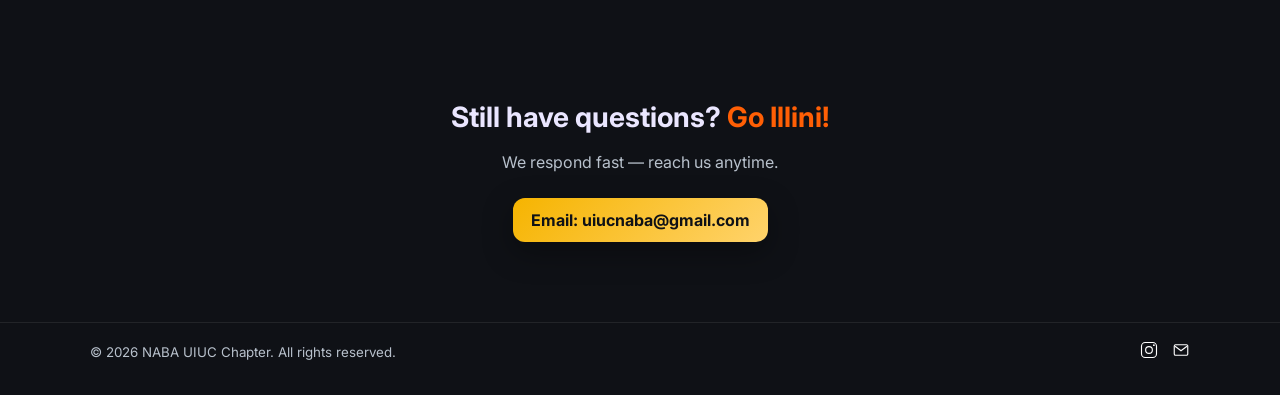
==== commit de8513a9: "Remove obsolete draft files and refine CSS formatting: - Deleted outdated drafts: `draft.js`, `naba-" ====
--- a/index-naba.html
+++ b/index-naba.html
@@ -7,9 +7,15 @@
   <link rel="preconnect" href="https://fonts.googleapis.com">
   <link rel="preconnect" href="https://fonts.gstatic.com" crossorigin>
   <link href="https://fonts.googleapis.com/css2?family=Inter:wght@400;600;800&display=swap" rel="stylesheet">
+          <link rel="stylesheet" href="https://cdnjs.cloudflare.com/ajax/libs/font-awesome/6.5.1/css/all.min.css">
   <link rel="stylesheet" href="style.css">
 </head>
 <body>
+<script>
+    // show page ASAP
+    document.body.classList.add('page-in');
+</script>
+
 <!-- Header -->
 <header class="header">
   <nav class="nav">
@@ -25,11 +31,23 @@
     <div class="menu" id="menu" aria-label="Primary">
       <a class="nav-link" href="#home">Home</a>
       <a class="nav-link" href="#events">Current Events</a>
-      <a class="nav-link" href="#prospective">Prospective Students</a>
-      <a class="nav-link" href="sponsors.html">Sponsors</a>
+      <a class="nav-link" href="join-naba.html">Prospective Students</a>
+
+        <a class="nav-link" href="sponsor-page/sponsors-prospective.html">Become a Sponsor</a>
+
+<!--        <div class="dropdown">-->
+<!--            <button class="dropdown-toggle nav-link" aria-haspopup="true" aria-expanded="false">-->
+<!--                Sponsors <i class="fa-solid fa-chevron-down" aria-hidden="true"></i>-->
+<!--            </button>-->
+<!--            <div class="dropdown-menu" aria-label="Sponsors submenu">-->
+<!--                <a class="dropdown-item" href="sponsors-corporate.html">Corporate Sponsors</a>-->
+<!--                <a class="dropdown-item" href="sponsors-prospective.html">Prospective Sponsors</a>-->
+<!--            </div>-->
+<!--        </div>-->
+
       <a class="nav-link" href="#board">Executive Board</a>
       <a class="nav-link" href="#contact">Contact Us</a>
-      <a class="nav-link" href="gallery.html">Gallery</a>
+      <a class="nav-link" href="gallery/gallery.html">Gallery</a>
       <a class="icon-link" href="https://www.instagram.com/nabauiuc/" target="_blank" aria-label="Instagram" rel="noopener">
         <svg viewBox="0 0 24 24" width="22" height="22" aria-hidden="true"><path d="M7 2h10a5 5 0 0 1 5 5v10a5 5 0 0 1-5 5H7a5 5 0 0 1-5-5V7a5 5 0 0 1 5-5zm10 2H7a3 3 0 0 0-3 3v10a3 3 0 0 0 3 3h10a3 3 0 0 0 3-3V7a3 3 0 0 0-3-3zm-5 3.5A5.5 5.5 0 1 1 6.5 13 5.51 5.51 0 0 1 12 7.5zm0 2A3.5 3.5 0 1 0 15.5 13 3.5 3.5 0 0 0 12 9.5zM18 6.25a1.25 1.25 0 1 1-1.25 1.25A1.25 1.25 0 0 1 18 6.25z"/></svg>
       </a>
@@ -38,11 +56,23 @@
   <div class="mobile" id="mobileMenu">
     <a href="#home">Home</a>
     <a href="#events">Current Events</a>
-    <a href="#prospective">Prospective Students</a>
-    <a href="sponsors.html">Sponsors</a>
+    <a href="join-naba.html">Prospective Students</a>
+      <a href="sponsor-page/sponsors-prospective.html">Become a Sponsor</a>
+
+<!--      <details class="m-dropdown">-->
+<!--          <summary>-->
+<!--              <span>Sponsors</span>-->
+<!--              <i class="fa-solid fa-chevron-down" aria-hidden="true"></i>-->
+<!--          </summary>-->
+<!--          <div class="m-menu">-->
+<!--              <a class="dropdown-item" href="sponsors-corporate.html">Corporate Sponsors</a>-->
+<!--              <a class="dropdown-item" href="sponsors-prospective.html">Prospective Sponsors</a>-->
+<!--          </div>-->
+<!--      </details>-->
+
     <a href="#board">Executive Board</a>
     <a href="#contact">Contact Us</a>
-    <a href="gallery.html">Gallery</a>
+    <a href="gallery/gallery.html">Gallery</a>
     <a href="https://www.instagram.com/nabauiuc/" target="_blank" rel="noopener">Instagram</a>
   </div>
 </header>
@@ -54,9 +84,9 @@
     <h1>National Association of Black Accountants</h1>
     <h2>UIUC Chapter</h2>
     <div class="hero-buttons">
-      <a href="#join" class="btn btn-gold">Join NABA</a>
+      <a href="join-naba.html" class="btn btn-gold">Join NABA</a>
       <a href="#events" class="btn btn-gold">Events</a>
-      <a href="#contact" class="btn btn-gold">Contact NABA UIUC</a>
+      <a href="mailto:uiucnaba@gmail.com" class="btn btn-gold">Contact NABA</a>
     </div>
   </div>
 </section>
@@ -98,7 +128,7 @@
 <section class="section" id="video">
   <div class="card">
     <h3>Watch Our Story</h3>
-    <iframe class="video" src="https://www.youtube.com/embed/VIDEO_ID" title="NABA UIUC Intro Video" allowfullscreen></iframe>
+    <iframe class="video" src="https://www.youtube.com/embed/jtdHuXcu3J0?rel=0" title="NABA UIUC Intro Video" allowfullscreen></iframe>
   </div>
 </section>
 
@@ -126,7 +156,7 @@
   </div>
 </section>
 
-<!-- Executive Board (unchanged) -->
+<!-- Executive Board -->
 <section class="section" id="board">
   <h3 class="section-title">Executive Board</h3>
   <div class="board-grid">
@@ -139,6 +169,24 @@
         LinkedIn
       </a>
     </div>
+      <div class="member">
+          <img src="photos/head.jpg" alt="Board Member">
+          <h4>Member Name</h4>
+          <small>Position</small>
+          <a class="linkedin" href="#" target="_blank" rel="noopener" aria-label="LinkedIn">
+              <svg viewBox="0 0 24 24" width="20" height="20" aria-hidden="true"><path d="M4.98 3.5A2.5 2.5 0 1 1 2.5 6 2.5 2.5 0 0 1 4.98 3.5zM3 8h4v13H3zM9 8h4v2h.06A4.39 4.39 0 0 1 17 8c3 0 5 2 5 5.7V21h-4v-6.1c0-1.6-.57-2.7-2-2.7a2.16 2.16 0 0 0-2 1.5 2.73 2.73 0 0 0-.1.95V21H9z"/></svg>
+              LinkedIn
+          </a>
+      </div>
+      <div class="member">
+          <img src="photos/head.jpg" alt="Board Member">
+          <h4>Member Name</h4>
+          <small>Position</small>
+          <a class="linkedin" href="#" target="_blank" rel="noopener" aria-label="LinkedIn">
+              <svg viewBox="0 0 24 24" width="20" height="20" aria-hidden="true"><path d="M4.98 3.5A2.5 2.5 0 1 1 2.5 6 2.5 2.5 0 0 1 4.98 3.5zM3 8h4v13H3zM9 8h4v2h.06A4.39 4.39 0 0 1 17 8c3 0 5 2 5 5.7V21h-4v-6.1c0-1.6-.57-2.7-2-2.7a2.16 2.16 0 0 0-2 1.5 2.73 2.73 0 0 0-.1.95V21H9z"/></svg>
+              LinkedIn
+          </a>
+      </div>
     <div class="member">
       <img src="photos/head.jpg" alt="Board Member">
       <h4>Member Name</h4>
@@ -169,7 +217,7 @@
   </div>
 </section>
 
-<!-- CTA / Contact (your format) -->
+<!-- Contact -->
 <section id="contact" class="cta">
   <div class="wrap">
     <h2 class="section-title">Still have questions? <span style="color:var(--uiuccolor)">Go Illini!</span></h2>
@@ -178,7 +226,8 @@
   </div>
 </section>
 
-<!-- Footer (your format) -->
+
+<!-- Footer -->
 <footer>
   <div class="foot">
     <small>© <span id="year"></span> NABA UIUC Chapter. All rights reserved.</small>
@@ -194,16 +243,5 @@
 </footer>
 
 <script src="script.js"></script>
-</body>
-</html>
-
-
-
-
-
-</title>
-</head>
-<body>
-
-</body>
-</html>+ </body>
+ </html>
--- a/style.css
+++ b/style.css
@@ -13,8 +13,19 @@
     --radius:18px;
 }
 
-*{box-sizing:border-box}
-html,body{margin:0;padding:0;background:var(--surface);color:var(--text);font-family:Inter,system-ui,-apple-system,Segoe UI,Roboto,Arial,sans-serif;scroll-behavior:smooth}
+*{
+    box-sizing:border-box
+}
+html,body{
+    margin:0;
+    padding:0;background:var(--surface);
+    color:var(--text);
+    font-family:Inter,system-ui,-apple-system,Segoe UI,Roboto,Arial,sans-serif;
+    scroll-behavior:smooth;
+}
+
+
+
 a{color:#c9b7ff;text-decoration:none}
 a:hover{text-decoration:underline}
 
@@ -109,7 +120,7 @@
 
 
 
-/*under uiuc chaper*/
+/*buttons under uiuc chapter*/
 .hero-buttons {
     margin-top: 16px;
     display: flex;
@@ -122,7 +133,7 @@
     padding: 10px 20px;
     font-weight: 700;
     font-size: 1rem;
-    border-radius: 999px; /* fully rounded like the screenshot */
+    border-radius: 999px;
     text-align: center;
     text-decoration: none;
     box-sizing: border-box;
@@ -138,3 +149,22 @@
     transform: translateY(-2px);
     box-shadow: 0 6px 16px rgba(0,0,0,0.35);
 }
+
+
+
+/* Slide up + fade in on page load */
+@keyframes slideUpFadeIn {
+    from {
+        opacity: 0;
+        transform: translateY(20px);
+    }
+    to {
+        opacity: 1;
+        transform: translateY(0);
+    }
+}
+
+body {
+    opacity: 0; /* start invisible */
+    animation: slideUpFadeIn 0.7s ease-out 0.2s forwards;
+}
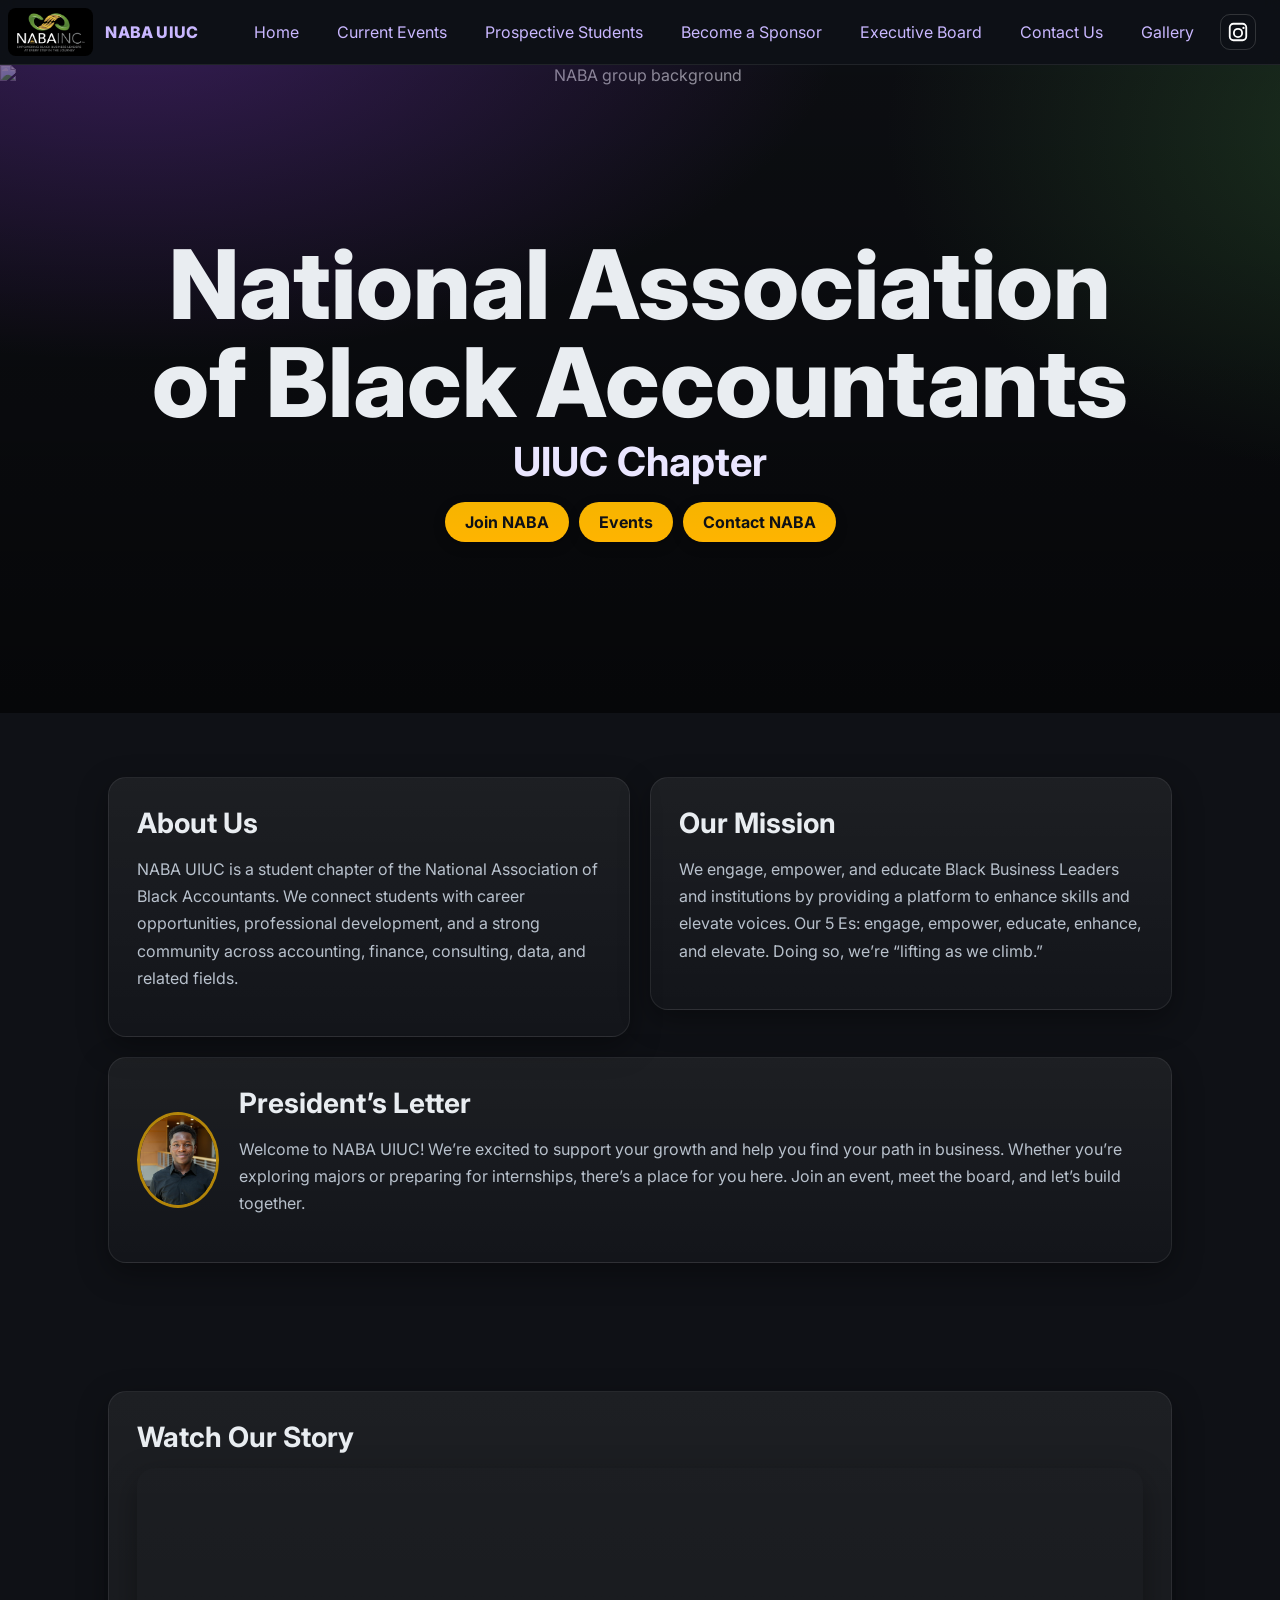
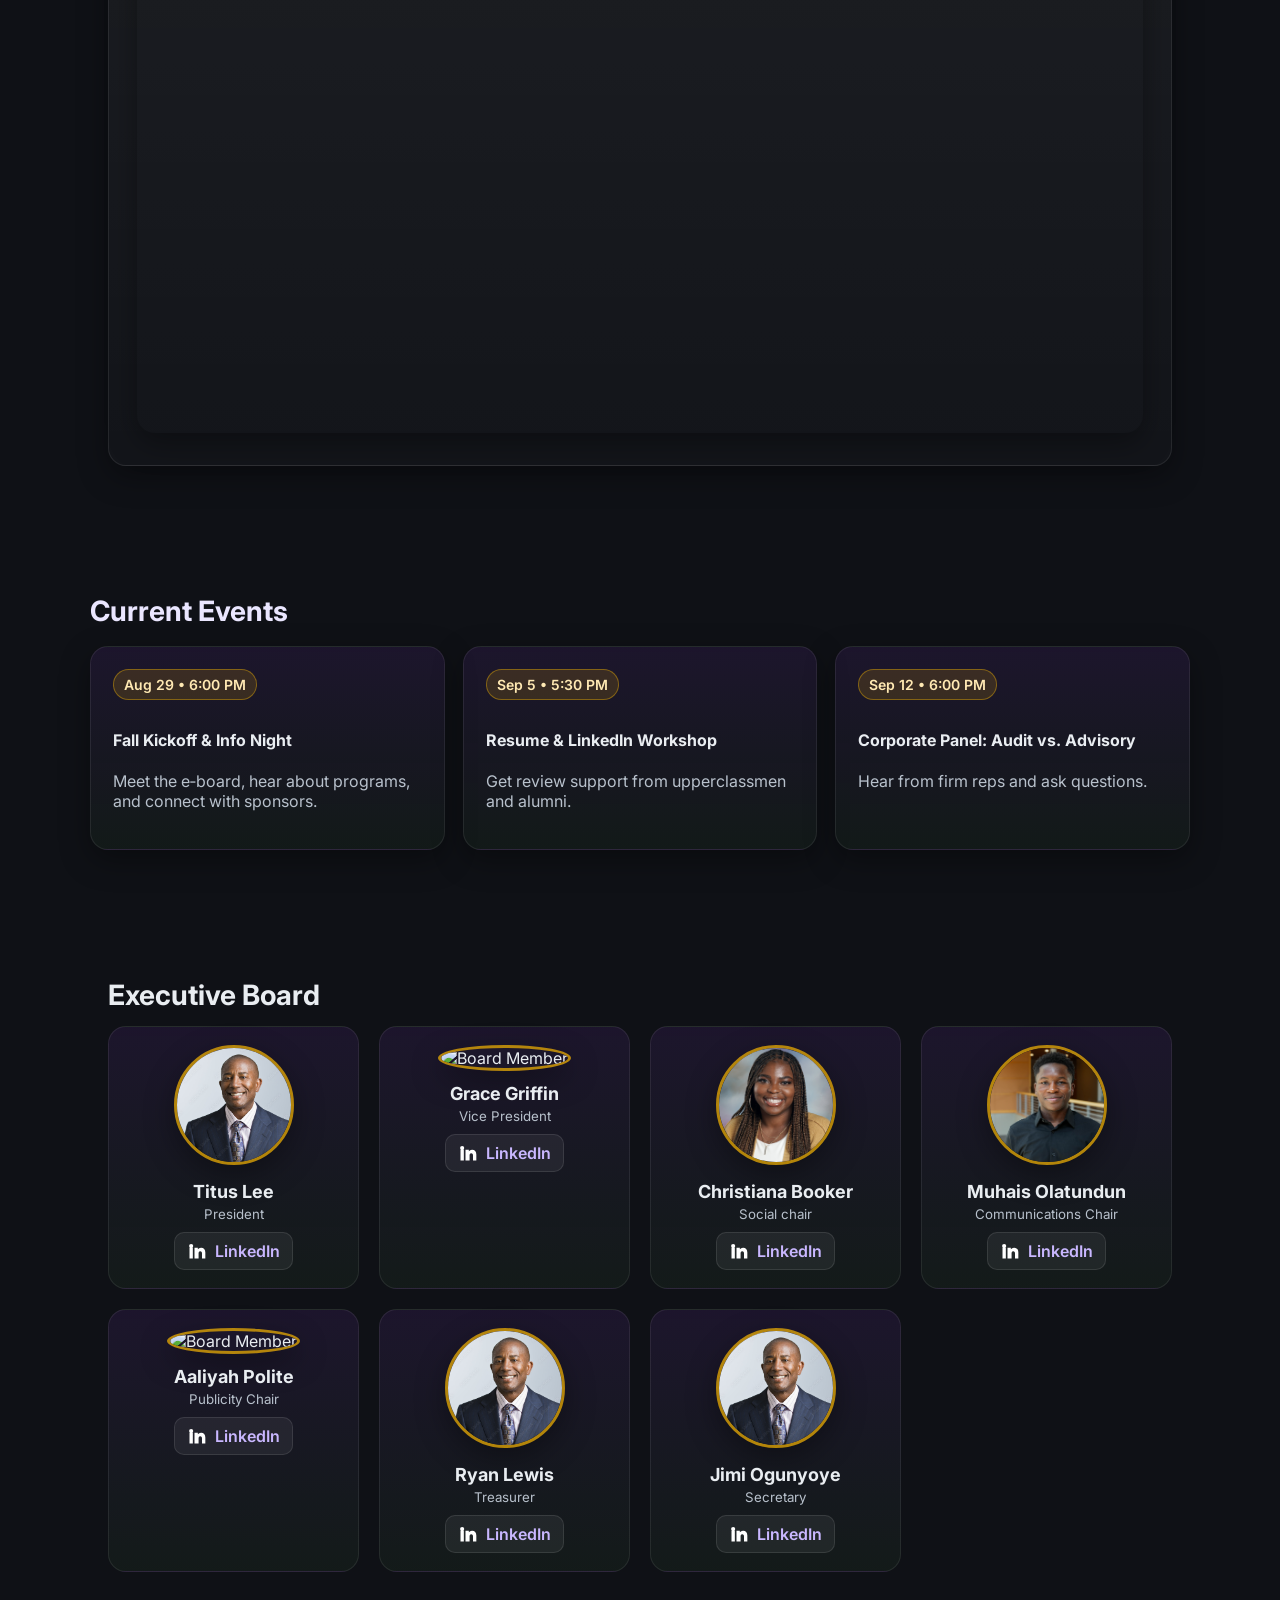
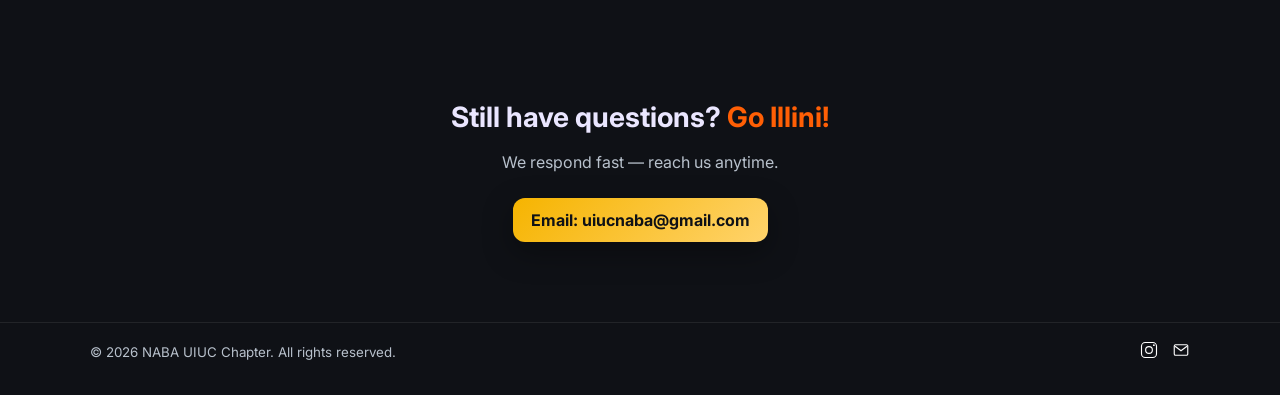
==== commit d9c853ec: "Update executive board section with member details and photos: - Replaced placeholder names, positio" ====
--- a/index-naba.html
+++ b/index-naba.html
@@ -112,7 +112,7 @@
     </div>
     <div class="col-12">
       <div class="card president">
-        <img src="photos/head.jpg" alt="Chapter President">
+        <img src="headshots/Muhais-Olatundun.jpg" alt="Chapter President">
         <div>
           <h3>President’s Letter</h3>
           <p>
@@ -161,59 +161,68 @@
   <h3 class="section-title">Executive Board</h3>
   <div class="board-grid">
     <div class="member">
-      <img src="photos/head.jpg" alt="Board Member">
-      <h4>Member Name</h4>
-      <small>Position</small>
-      <a class="linkedin" href="#" target="_blank" rel="noopener" aria-label="LinkedIn">
+      <img src="headshots/headshot.jpeg" alt="Board Member">
+      <h4>Titus Lee</h4>
+      <small>President</small>
+      <a class="linkedin" href="https://www.linkedin.com/in/titus-lee-427b33300" target="_blank" rel="noopener" aria-label="LinkedIn">
         <svg viewBox="0 0 24 24" width="20" height="20" aria-hidden="true"><path d="M4.98 3.5A2.5 2.5 0 1 1 2.5 6 2.5 2.5 0 0 1 4.98 3.5zM3 8h4v13H3zM9 8h4v2h.06A4.39 4.39 0 0 1 17 8c3 0 5 2 5 5.7V21h-4v-6.1c0-1.6-.57-2.7-2-2.7a2.16 2.16 0 0 0-2 1.5 2.73 2.73 0 0 0-.1.95V21H9z"/></svg>
         LinkedIn
       </a>
     </div>
       <div class="member">
-          <img src="photos/head.jpg" alt="Board Member">
-          <h4>Member Name</h4>
-          <small>Position</small>
-          <a class="linkedin" href="#" target="_blank" rel="noopener" aria-label="LinkedIn">
+          <img src="headshots/Grace-Griffin.jpeg" alt="Board Member">
+          <h4>Grace Griffin</h4>
+          <small>Vice President</small>
+          <a class="linkedin" href="https://www.linkedin.com/in/grace-simone-griffin-3665b3321" target="_blank" rel="noopener" aria-label="LinkedIn">
+              <svg viewBox="0 0 24 24" width="20" height="20"><path d="M4.98 3.5A2.5 2.5 0 1 1 2.5 6 2.5 2.5 0 0 1 4.98 3.5zM3 8h4v13H3zM9 8h4v2h.06A4.39 4.39 0 0 1 17 8c3 0 5 2 5 5.7V21h-4v-6.1c0-1.6-.57-2.7-2-2.7a2.16 2.16 0 0 0-2 1.5 2.73 2.73 0 0 0-.1.95V21H9z"/></svg>
+              LinkedIn
+          </a>
+      </div>
+      <div class="member">
+          <img src="headshots/Christiana-Booker.jpeg" alt="Board Member">
+          <h4>Christiana Booker</h4>
+          <small>Social chair</small>
+          <a class="linkedin" href="https://www.linkedin.com/in/Christiana-Booker" target="_blank" rel="noopener" aria-label="LinkedIn">
               <svg viewBox="0 0 24 24" width="20" height="20" aria-hidden="true"><path d="M4.98 3.5A2.5 2.5 0 1 1 2.5 6 2.5 2.5 0 0 1 4.98 3.5zM3 8h4v13H3zM9 8h4v2h.06A4.39 4.39 0 0 1 17 8c3 0 5 2 5 5.7V21h-4v-6.1c0-1.6-.57-2.7-2-2.7a2.16 2.16 0 0 0-2 1.5 2.73 2.73 0 0 0-.1.95V21H9z"/></svg>
               LinkedIn
           </a>
       </div>
-      <div class="member">
-          <img src="photos/head.jpg" alt="Board Member">
-          <h4>Member Name</h4>
-          <small>Position</small>
-          <a class="linkedin" href="#" target="_blank" rel="noopener" aria-label="LinkedIn">
-              <svg viewBox="0 0 24 24" width="20" height="20" aria-hidden="true"><path d="M4.98 3.5A2.5 2.5 0 1 1 2.5 6 2.5 2.5 0 0 1 4.98 3.5zM3 8h4v13H3zM9 8h4v2h.06A4.39 4.39 0 0 1 17 8c3 0 5 2 5 5.7V21h-4v-6.1c0-1.6-.57-2.7-2-2.7a2.16 2.16 0 0 0-2 1.5 2.73 2.73 0 0 0-.1.95V21H9z"/></svg>
-              LinkedIn
-          </a>
-      </div>
     <div class="member">
-      <img src="photos/head.jpg" alt="Board Member">
-      <h4>Member Name</h4>
-      <small>Position</small>
-      <a class="linkedin" href="#" target="_blank" rel="noopener" aria-label="LinkedIn">
+      <img src="headshots/Muhais-Olatundun.jpg" alt="Board Member">
+      <h4>Muhais Olatundun</h4>
+      <small>Communications Chair</small>
+      <a class="linkedin" href="https://www.linkedin.com/in/muhais-olatundun" target="_blank" rel="noopener" aria-label="LinkedIn">
         <svg viewBox="0 0 24 24" width="20" height="20"><path d="M4.98 3.5A2.5 2.5 0 1 1 2.5 6 2.5 2.5 0 0 1 4.98 3.5zM3 8h4v13H3zM9 8h4v2h.06A4.39 4.39 0 0 1 17 8c3 0 5 2 5 5.7V21h-4v-6.1c0-1.6-.57-2.7-2-2.7a2.16 2.16 0 0 0-2 1.5 2.73 2.73 0 0 0-.1.95V21H9z"/></svg>
         LinkedIn
       </a>
     </div>
+      <div class="member">
+          <img src="headshots/Aaliyah-Polite.jpeg" alt="Board Member">
+          <h4>Aaliyah Polite</h4>
+          <small>Publicity Chair</small>
+          <a class="linkedin" href="https://www.linkedin.com/in/aaliyah-polite" target="_blank" rel="noopener" aria-label="LinkedIn">
+              <svg viewBox="0 0 24 24" width="20" height="20" aria-hidden="true"><path d="M4.98 3.5A2.5 2.5 0 1 1 2.5 6 2.5 2.5 0 0 1 4.98 3.5zM3 8h4v13H3zM9 8h4v2h.06A4.39 4.39 0 0 1 17 8c3 0 5 2 5 5.7V21h-4v-6.1c0-1.6-.57-2.7-2-2.7a2.16 2.16 0 0 0-2 1.5 2.73 2.73 0 0 0-.1.95V21H9z"/></svg>
+              LinkedIn
+          </a>
+      </div>
     <div class="member">
-      <img src="photos/head.jpg" alt="Board Member">
-      <h4>Member Name</h4>
-      <small>Position</small>
-      <a class="linkedin" href="#" target="_blank" rel="noopener" aria-label="LinkedIn">
+      <img src="headshots/headshot.jpeg" alt="Board Member">
+      <h4>Ryan Lewis</h4>
+      <small>Treasurer</small>
+      <a class="linkedin" href="https://www.linkedin.com/in/ryan-i-lewis/" target="_blank" rel="noopener" aria-label="LinkedIn">
         <svg viewBox="0 0 24 24" width="20" height="20"><path d="M4.98 3.5A2.5 2.5 0 1 1 2.5 6 2.5 2.5 0 0 1 4.98 3.5zM3 8h4v13H3zM9 8h4v2h.06A4.39 4.39 0 0 1 17 8c3 0 5 2 5 5.7V21h-4v-6.1c0-1.6-.57-2.7-2-2.7a2.16 2.16 0 0 0-2 1.5 2.73 2.73 0 0 0-.1.95V21H9z"/></svg>
         LinkedIn
       </a>
     </div>
-    <div class="member">
-      <img src="photos/head.jpg" alt="Board Member">
-      <h4>Member Name</h4>
-      <small>Position</small>
-      <a class="linkedin" href="#" target="_blank" rel="noopener" aria-label="LinkedIn">
-        <svg viewBox="0 0 24 24" width="20" height="20"><path d="M4.98 3.5A2.5 2.5 0 1 1 2.5 6 2.5 2.5 0 0 1 4.98 3.5zM3 8h4v13H3zM9 8h4v2h.06A4.39 4.39 0 0 1 17 8c3 0 5 2 5 5.7V21h-4v-6.1c0-1.6-.57-2.7-2-2.7a2.16 2.16 0 0 0-2 1.5 2.73 2.73 0 0 0-.1.95V21H9z"/></svg>
-        LinkedIn
-      </a>
-    </div>
+      <div class="member">
+          <img src="headshots/headshot.jpeg" alt="Board Member">
+          <h4>Jimi Ogunyoye</h4>
+          <small>Secretary</small>
+          <a class="linkedin" href="https://www.linkedin.com/in/oluwajimi/" target="_blank" rel="noopener" aria-label="LinkedIn">
+              <svg viewBox="0 0 24 24" width="20" height="20"><path d="M4.98 3.5A2.5 2.5 0 1 1 2.5 6 2.5 2.5 0 0 1 4.98 3.5zM3 8h4v13H3zM9 8h4v2h.06A4.39 4.39 0 0 1 17 8c3 0 5 2 5 5.7V21h-4v-6.1c0-1.6-.57-2.7-2-2.7a2.16 2.16 0 0 0-2 1.5 2.73 2.73 0 0 0-.1.95V21H9z"/></svg>
+              LinkedIn
+          </a>
+      </div>
   </div>
 </section>
 
